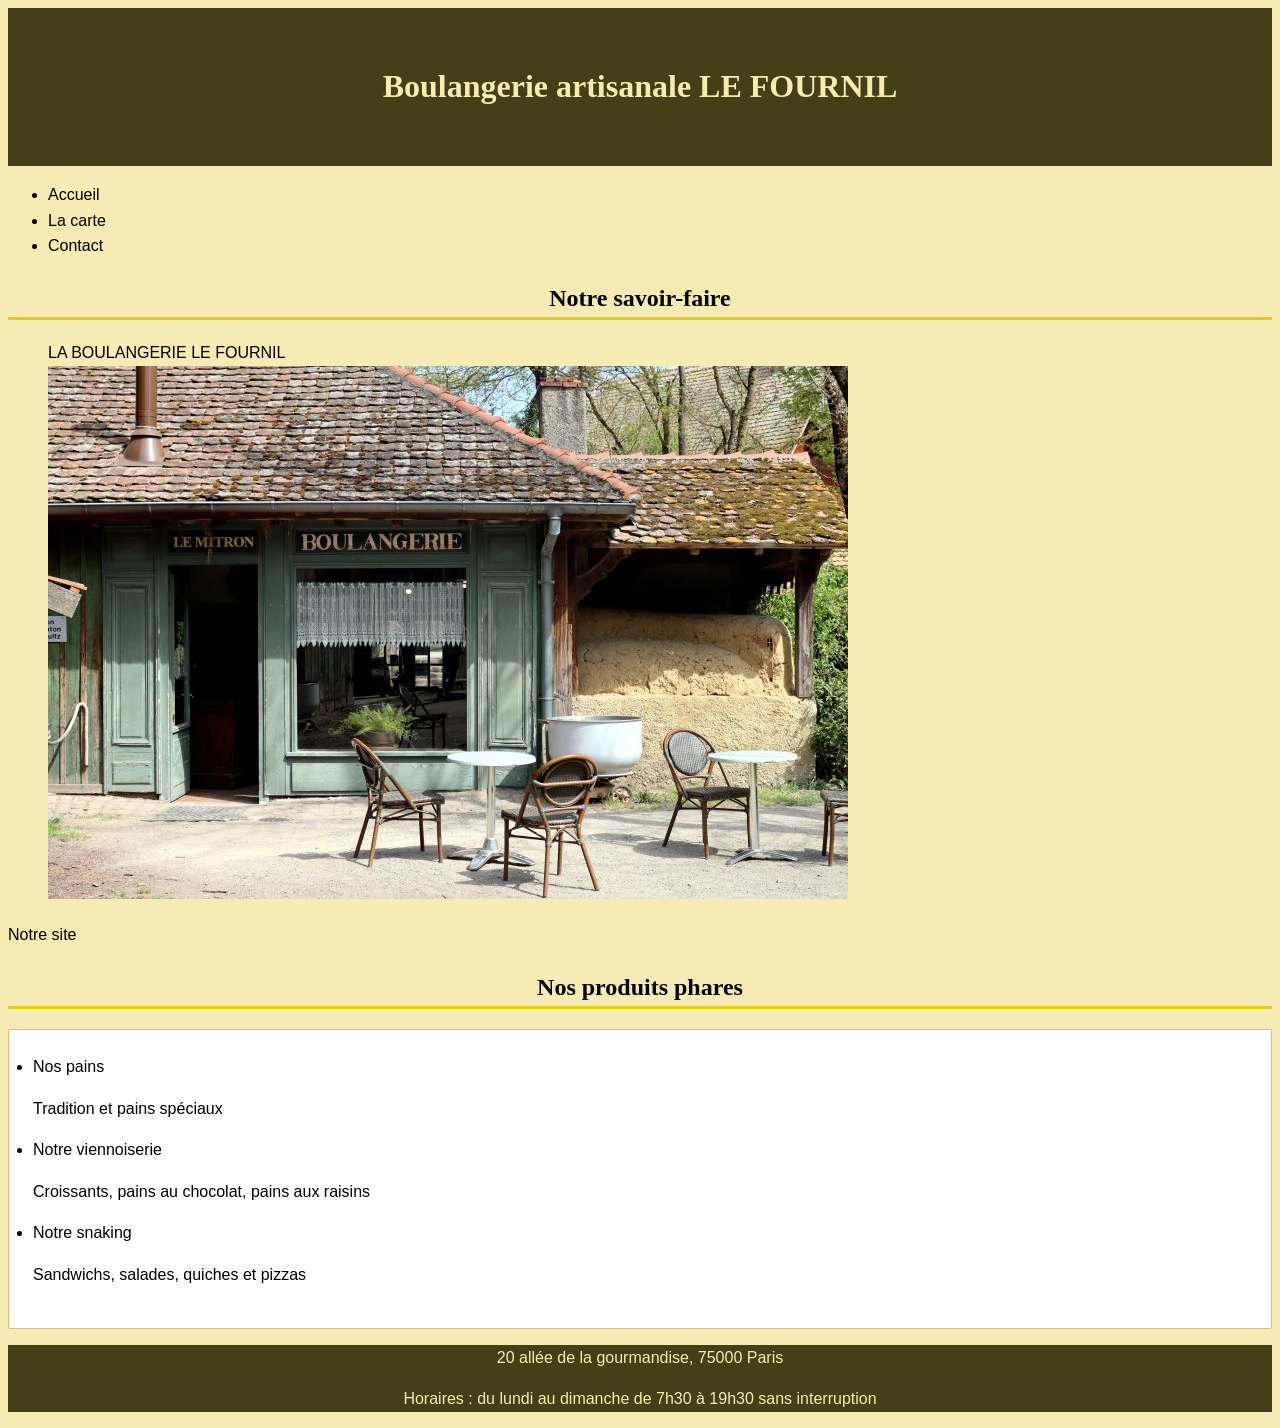
==== index.html @ f05f8f10 "Premier envoi du site Fournil" ====
<!DOCTYPE html>
<html lang="fr">
<head>
    <meta charset="UTF-8">
    <meta name="viewport" content="width=device-width, initial-scale=1.0">
    <title>LE FOURNIL 2</title>
    <link rel="stylesheet" href="assets.html/CSS/style.css">
</head>
 <body>
    <header>    <!--Entête avec titre-->
        <H1>Boulangerie artisanale LE FOURNIL</H1>
    </header>
    <NAV>
        <UL class="menu">           <!-- MENU DEROULANT PRINCIPAL DU SITE-->
                <LI><A href="index.html" >Accueil</A></LI>
                <LI><a href="carte.html">La carte</a></LI>
                <LI><a href="contact.html">Contact</a></LI>
        </UL>
    </NAV>
    <main>
        <section>     <!--Mise en avant de la boulangerie--> 
            <h2>Notre savoir-faire</h2>
                <figure><figcaption>LA BOULANGERIE LE FOURNIL</figcaption>
                    <img src="assets.html/IMG/img--devanture--boulangerie.jpg" alt="Photo de la devanture">
                </figure>
            <a href="https://www.paul.fr/" target="_blank"> Notre site </a>
        </section>
        <section>
            <h2>Nos produits phares</h2>        <!-- PRESENTATION DES PRODUITS PHARES DE LA BOULANGERIE-->
                <ul class="produits">
                    <li>Nos pains
                        <p>Tradition et pains spéciaux</p>
                    </li>
                    <li>Notre viennoiserie
                        <p>Croissants, pains au chocolat, pains aux raisins</p>
                    </li>
                    <li>Notre snaking
                        <p>Sandwichs, salades, quiches et pizzas</p>
                    </li>
                </ul>
        </section>
        </main>
    <footer>     <!-- pied de page, adresse et coordonnées-->
        <p>20 allée de la gourmandise, 75000 Paris</p>
        <p>Horaires : du lundi au dimanche de 7h30 à 19h30 sans interruption</p>
    </footer>
</body>
</html>
---- assets.html/CSS/style.css ----
*,* ::before, *::after {
    box-sizing: border-box;
}
:root {
    --creme:rgb(246, 235, 179);
    --brun:hsla(53, 71%, 12%, 0.91);
    --dore:rgb(236, 202, 9);
    --texte:rgb(0, 0, 0);
}
.menu {
    color :var(--texte);
}
body {
    font-family:Arial, Helvetica, sans-serif;
    line-height: 1.6;
    background-color:var(--creme);
    color:var(--texte);
    padding: 0;
    }
h1,
h2,
h3 {
    font-family: Georgia, 'Times New Roman', Times, serif;
    text-align: center;
}
h1 {
    color:var(--creme)
}
h2 {
    color:var(--texte);
    border-bottom: var(--dore) solid;
}
a {
    text-decoration: none;
    color:var(--texte);
 }
 a:hover {
    color:burlywood;
 }
 a:focus-visible {
    color:burlywood;
 }
header {
    background-color: var(--brun);
    color: var(--creme);
    padding :2rem
}
footer {
    background-color: var(--brun);
    text-align: center;
    color: var(--creme);
}
.produits {
    padding: 1.5rem;
    border-radius: 2px;
    margin-bottom: 1rem;
    background-color: white;
    border: 1px solid burlywood;
}
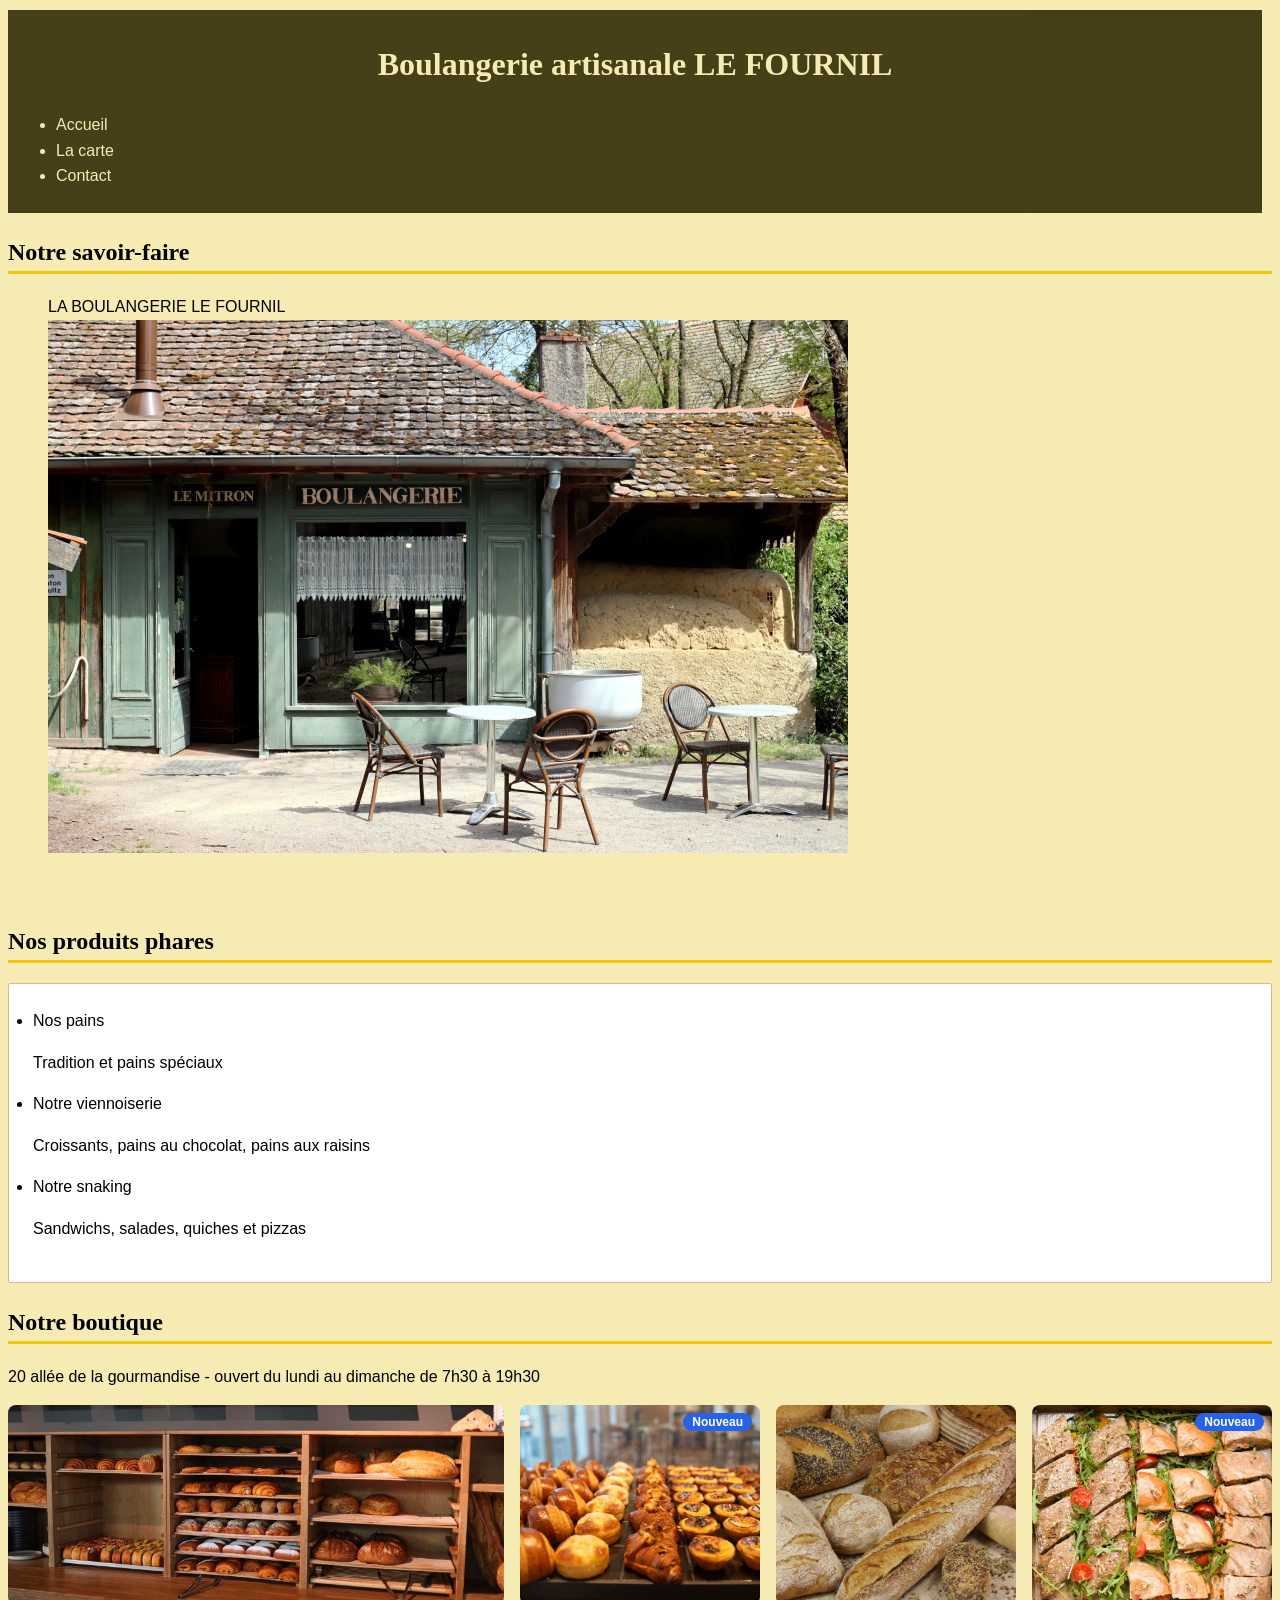
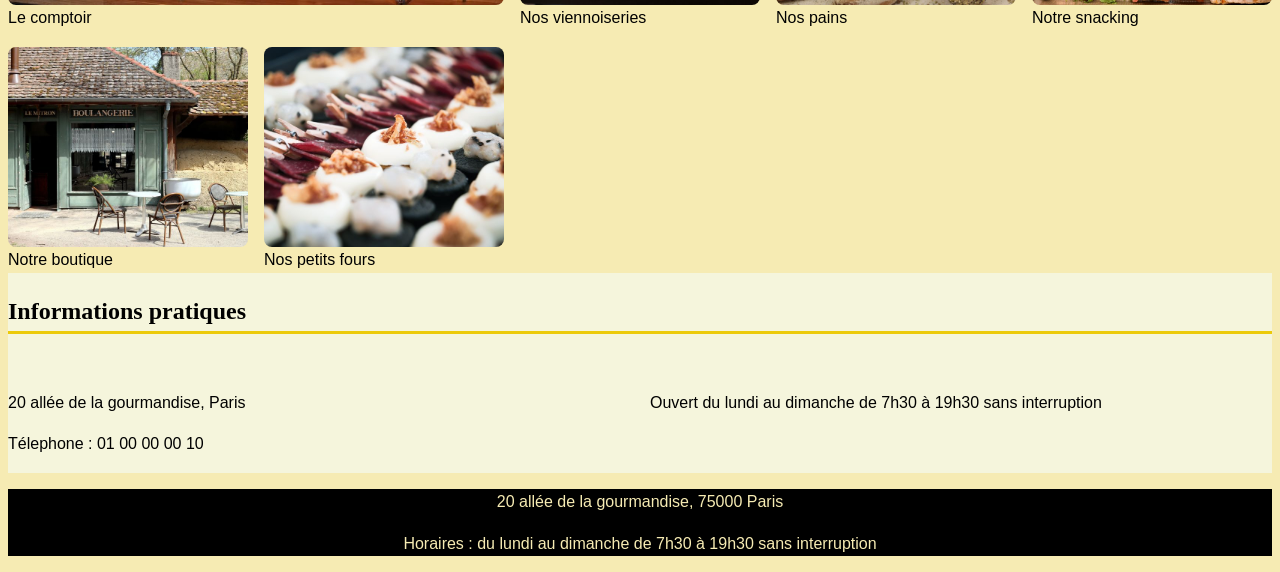
==== commit 2c4aeb43: "Mise à jour de Fournil, devoir 4" ====
--- a/index.html
+++ b/index.html
@@ -9,14 +9,14 @@
  <body>
     <header>    <!--Entête avec titre-->
         <H1>Boulangerie artisanale LE FOURNIL</H1>
-    </header>
-    <NAV>
-        <UL class="menu">           <!-- MENU DEROULANT PRINCIPAL DU SITE-->
+        <NAV>
+            <UL class="menu">           <!-- MENU DEROULANT PRINCIPAL DU SITE-->
                 <LI><A href="index.html" >Accueil</A></LI>
                 <LI><a href="carte.html">La carte</a></LI>
                 <LI><a href="contact.html">Contact</a></LI>
-        </UL>
-    </NAV>
+            </UL>
+        </NAV>
+    </header>
     <main>
         <section>     <!--Mise en avant de la boulangerie--> 
             <h2>Notre savoir-faire</h2>
@@ -39,6 +39,64 @@
                     </li>
                 </ul>
         </section>
+        <section>
+            <h2>Notre boutique</h2>
+            <p>20 allée de la gourmandise - ouvert du lundi au dimanche de 7h30 à 19h30</p>
+            <div class="gallerie">
+
+                <figure>
+                        <img src="assets.html/IMG/img_comptoir_boulangerie.jpg" alt="Intérieur de la boutique avec le comptoir et les étagères" 
+                        width="400" height="300">
+                    <figcaption>Le comptoir</figcaption>
+                </figure>
+
+                <figure>
+                    <span class="badge">Nouveau</span>
+                    <img src="assets.html/IMG/img--viennoiserie.jpg" alt="Nos viennoiseries" 
+                        width="400" height="300">
+                    <figcaption>Nos viennoiseries</figcaption>
+                </figure>
+
+                <figure>
+                    <img src="assets.html/IMG/img_pains.jpg" alt="Nos pains" 
+                        width="400" height="300">
+                    <figcaption>Nos pains</figcaption>
+                </figure>
+
+                <figure>
+                    <span class="badge">Nouveau</span>
+                    <img src="assets.html/IMG/img_snacking.jpg" alt="Notre snacking" 
+                        width="400" height="300">
+                    <figcaption>Notre snacking</figcaption>
+                </figure>
+
+                <figure>
+                    <img src="assets.html/IMG/img--devanture--boulangerie.jpg" alt="Intérieur de la boutique avec le comptoir et les étagères" 
+                        width="400" height="300">
+                    <figcaption>Notre boutique</figcaption>
+                </figure>
+
+                <figure>
+                    <img src="assets.html/IMG/img_petits_fours.jpg" alt="Nos petits fours" 
+                        width="400" height="300">
+                    <figcaption>Nos petits fours</figcaption>
+                </figure>
+
+            </div>
+        </section>
+        
+        <section class="infos_pratiques">
+                <h2>Informations pratiques</h2>
+                <!-- Encart Informations pratiques sur 2 colonnes-->
+                <div>
+                    <p>20 allée de la gourmandise, Paris</p>
+                    <p>Télephone : 01 00 00 00 10</p>
+                </div>
+                <div>
+                    <p>Ouvert du lundi au dimanche de 7h30 à 19h30 sans interruption</p>
+                </div>
+
+        </section>
         </main>
     <footer>     <!-- pied de page, adresse et coordonnées-->
         <p>20 allée de la gourmandise, 75000 Paris</p>
--- a/assets.html/CSS/style.css
+++ b/assets.html/CSS/style.css
@@ -8,8 +8,8 @@
     --texte:rgb(0, 0, 0);
 }
 .menu {
-    color :var(--texte);
-}
+    color :var(--creme);
+    }
 body {
     font-family:Arial, Helvetica, sans-serif;
     line-height: 1.6;
@@ -21,9 +21,10 @@
 h2,
 h3 {
     font-family: Georgia, 'Times New Roman', Times, serif;
-    text-align: center;
+    text-align: start;
 }
 h1 {
+    text-align: center;
     color:var(--creme)
 }
 h2 {
@@ -32,7 +33,7 @@
 }
 a {
     text-decoration: none;
-    color:var(--texte);
+    color:var(--creme);
  }
  a:hover {
     color:burlywood;
@@ -40,10 +41,25 @@
  a:focus-visible {
     color:burlywood;
  }
+ table {
+    border-collapse: collapse;
+    border: 2px solid rosybrown;
+    letter-spacing: 1px;
+    font-size: 0.8rem;
+ }
+ td,th {
+    border: 1px solid rosybrown;
+    padding: 10px 20px;
+    
+ }
 header {
+    position: sticky;
+    top:0;
+    z-index: 10;
+    margin: 10px 10px 10px 0px;
     background-color: var(--brun);
     color: var(--creme);
-    padding :2rem
+    padding :0.5rem;
 }
 footer {
     background-color: var(--brun);
@@ -56,4 +72,63 @@
     margin-bottom: 1rem;
     background-color: white;
     border: 1px solid burlywood;
-}+}
+.gallerie {
+    display: grid;
+    grid-template-columns: repeat(auto-fit, minmax(200px,1fr));
+    gap: 1rem;
+}
+.gallerie figure {
+    margin: 0;
+    position: relative;
+    
+}
+.gallerie img {
+    width: 100%;
+    height: 200px;
+    object-fit:cover; 
+    display: block;
+    border-radius: 8px;
+}
+.badge {
+    position :absolute;
+    top: 8px;
+    right: 8px;
+    display: inline-block;
+    padding:0.25em 0.75em;
+    font-size: 0.75rem;
+    font-weight: 600;
+    line-height: 1;
+    color: #fff;
+    background-color: #2563eb;
+    border-radius: 999px;           /* forme pillule*/
+}
+.gallerie figure:first-child {
+    grid-column: span 2;
+}
+.coordo,
+.commandes {
+    display: flex;
+    justify-content: space-between;
+}
+.commentaire {
+    display: flex;
+    flex-direction: column;
+    width: 100%;
+    max-width: 500px;
+    margin: 20px auto;
+}
+.infos_pratiques {
+    display: grid;
+    grid-template-columns: repeat(2, 1fr);    /* 2 colonnes de même largeur*/
+    background-color: beige;
+    gap: 20px;
+}.infos_pratiques h2 {
+    grid-column: 1/-1;
+
+}
+footer {
+    background: var(--texte);
+    color: var(--creme);
+}
+
